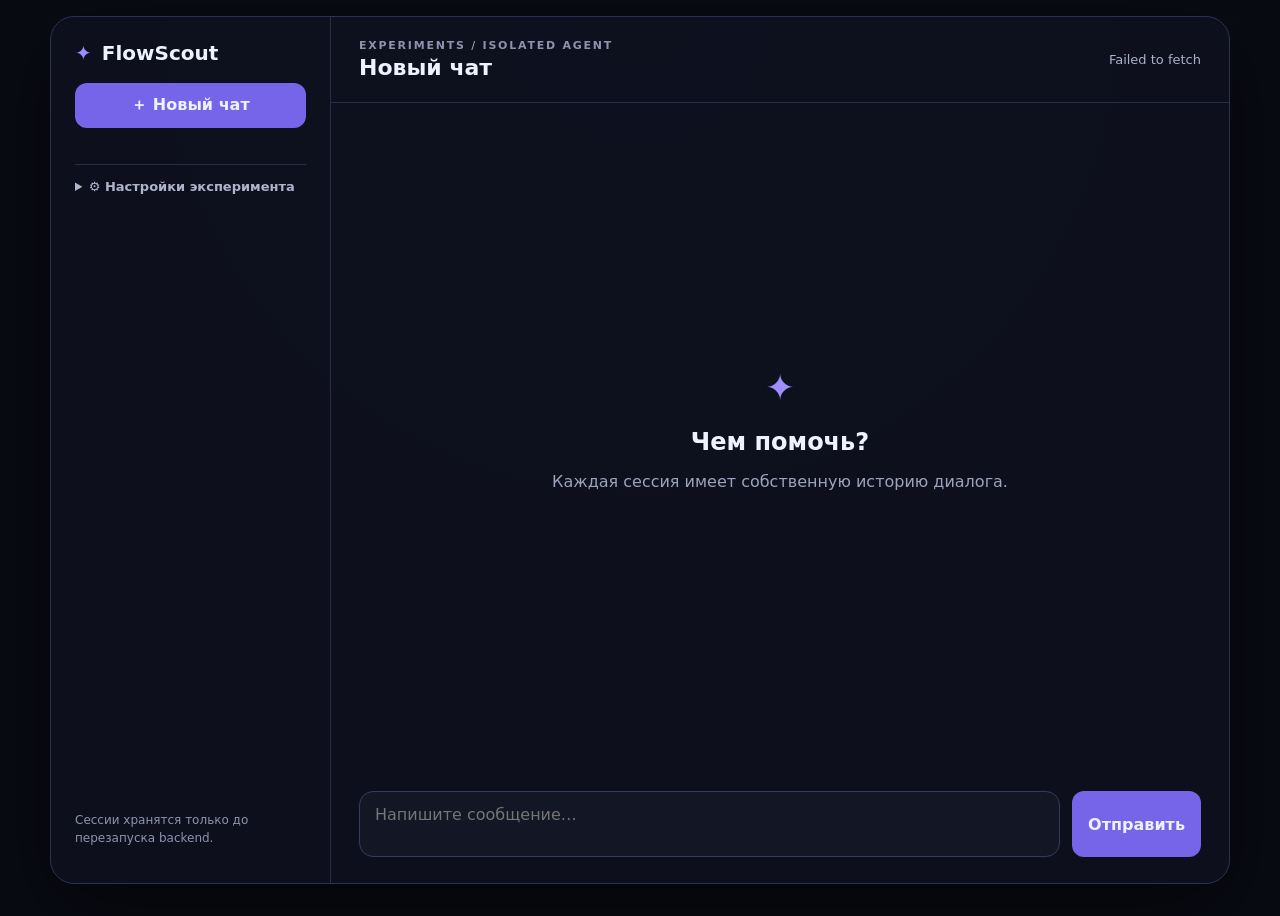
==== frontend/chat.html @ 6d683edc "feat(chat): add isolated session agent" ====
<!doctype html>
<html lang="ru">
  <head>
    <meta charset="UTF-8" />
    <meta name="viewport" content="width=device-width, initial-scale=1.0" />
    <meta name="description" content="Чат с изолированным FlowScout-агентом" />
    <title>FlowScout — чат</title>
    <link rel="stylesheet" href="chat.css" />
  </head>
  <body>
    <main class="chat-shell">
      <aside class="sidebar">
        <a class="brand" href="index.html"><span>✦</span> FlowScout</a>
        <button id="new-session" class="primary" type="button">＋ Новый чат</button>
        <nav id="sessions" aria-label="Сессии чата"></nav>
        <details class="debug-menu">
          <summary>⚙ Настройки эксперимента</summary>
          <form id="settings-form">
            <label>Модель
              <input name="model" list="model-options" />
              <datalist id="model-options">
                <option value="deepseek-v4-flash"></option>
                <option value="deepseek-v4-pro"></option>
              </datalist>
            </label>
            <label class="check"><input name="thinking_enabled" type="checkbox" /> Thinking</label>
            <label class="check"><input name="history_enabled" type="checkbox" /> История сессии</label>
            <label>Max tokens<input name="max_tokens" type="number" min="128" max="8000" /></label>
            <label>System prompt<textarea name="system_prompt" rows="4" maxlength="4000"></textarea></label>
            <div class="debug-actions">
              <button class="primary" type="submit">Применить</button>
              <button id="reset-settings" type="button">Сбросить</button>
            </div>
          </form>
        </details>
        <p class="memory-note">Сессии хранятся только до перезапуска backend.</p>
      </aside>

      <section class="conversation" aria-labelledby="chat-title">
        <header>
          <div>
            <p class="eyebrow">EXPERIMENTS / ISOLATED AGENT</p>
            <h1 id="chat-title">Новый чат</h1>
          </div>
          <span id="status" role="status">Подключение…</span>
        </header>

        <div id="messages" class="messages" aria-live="polite">
          <div class="empty">
            <span>✦</span>
            <h2>Чем помочь?</h2>
            <p>Каждая сессия имеет собственную историю диалога.</p>
          </div>
        </div>

        <form id="message-form">
          <textarea
            id="message-input"
            rows="2"
            maxlength="12000"
            placeholder="Напишите сообщение…"
            aria-label="Сообщение агенту"
            required
          ></textarea>
          <button class="primary" type="submit">Отправить</button>
        </form>
      </section>
    </main>
    <script src="chat.js" defer></script>
  </body>
</html>
---- frontend/chat.css ----
:root {
  color-scheme: dark;
  font-family: Inter, ui-sans-serif, system-ui, sans-serif;
  color: #eef1ff;
  background: #090b13;
}

* { box-sizing: border-box; }
body { margin: 0; min-height: 100vh; background: radial-gradient(circle at top, #171b31, #090b13 55%); }
button, textarea { font: inherit; }
button, .brand { color: inherit; }

.chat-shell {
  display: grid;
  grid-template-columns: 280px minmax(0, 1fr);
  width: min(1180px, calc(100% - 32px));
  height: calc(100vh - 32px);
  margin: 16px auto;
  overflow: hidden;
  border: 1px solid #2b3150;
  border-radius: 24px;
  background: rgba(13, 16, 29, 0.94);
  box-shadow: 0 24px 80px #0008;
}

.sidebar { display: flex; flex-direction: column; gap: 18px; padding: 24px; border-right: 1px solid #282d48; }
.brand { display: flex; gap: 10px; align-items: center; font-size: 20px; font-weight: 750; text-decoration: none; }
.brand span, .empty > span { color: #9f8cff; }
.primary { border: 0; border-radius: 12px; padding: 12px 16px; background: #7665e9; cursor: pointer; font-weight: 700; }
.primary:hover:not(:disabled) { background: #8b7cf1; }
button:disabled { opacity: 0.55; cursor: wait; }
#sessions { display: grid; gap: 8px; overflow-y: auto; }
.session { width: 100%; border: 1px solid transparent; border-radius: 10px; padding: 11px; overflow: hidden; background: transparent; text-align: left; text-overflow: ellipsis; white-space: nowrap; cursor: pointer; }
.session:hover, .session.active { border-color: #393e62; background: #1b1f36; }
.debug-menu { border-top: 1px solid #282d48; padding-top: 14px; color: #aeb4cc; font-size: 13px; }
.debug-menu summary { cursor: pointer; font-weight: 700; }
#settings-form { display: grid; gap: 10px; margin-top: 12px; }
#settings-form label { display: grid; gap: 5px; }
#settings-form .check { display: flex; align-items: center; }
#settings-form input:not([type="checkbox"]), #settings-form select, #settings-form textarea { width: 100%; border: 1px solid #353b5c; border-radius: 8px; padding: 7px; color: #eef1ff; background: #121625; }
.debug-actions { display: flex; gap: 8px; }
.debug-actions button { flex: 1; border: 1px solid #353b5c; border-radius: 8px; padding: 8px; color: inherit; background: #1b1f36; cursor: pointer; }
.debug-actions .primary { border: 0; background: #7665e9; }
.memory-note { margin-top: auto; color: #8d93ae; font-size: 12px; line-height: 1.5; }

.conversation { display: grid; grid-template-rows: auto minmax(0, 1fr) auto; min-width: 0; }
.conversation > header { display: flex; justify-content: space-between; align-items: center; padding: 22px 28px; border-bottom: 1px solid #282d48; }
h1 { margin: 3px 0 0; font-size: 22px; }
.eyebrow { margin: 0; color: #8d93ae; font-size: 11px; font-weight: 800; letter-spacing: 0.16em; }
#status { color: #aab0c9; font-size: 13px; }
.messages { display: flex; flex-direction: column; gap: 18px; overflow-y: auto; padding: 30px; }
.empty { margin: auto; text-align: center; color: #9da3bc; }
.empty span { font-size: 36px; }
.empty h2 { margin-bottom: 6px; color: #eef1ff; }
.message { max-width: min(720px, 85%); }
.message span { display: block; margin-bottom: 6px; color: #8d93ae; font-size: 12px; font-weight: 700; }
.message p { margin: 0; padding: 14px 17px; border: 1px solid #303653; border-radius: 16px; background: #1a1e32; line-height: 1.55; white-space: pre-wrap; }
.message.user { align-self: flex-end; }
.message.user span { text-align: right; }
.message.user p { border-color: #6257b5; background: #332d63; }

#message-form { display: grid; grid-template-columns: minmax(0, 1fr) auto; gap: 12px; padding: 20px 28px 26px; }
textarea { resize: none; border: 1px solid #353b5c; border-radius: 14px; padding: 13px 15px; color: #eef1ff; background: #121625; outline: none; }
textarea:focus { border-color: #8172eb; box-shadow: 0 0 0 3px #8172eb22; }

@media (max-width: 720px) {
  .chat-shell { grid-template-columns: 1fr; grid-template-rows: 190px minmax(0, 1fr); width: 100%; height: 100vh; margin: 0; border: 0; border-radius: 0; }
  .sidebar { max-height: 190px; border-right: 0; border-bottom: 1px solid #282d48; padding: 16px; }
  .brand, .memory-note { display: none; }
  #sessions { display: flex; }
  .session { min-width: 150px; }
  .messages { padding: 20px; }
  #message-form { padding: 14px; }
}
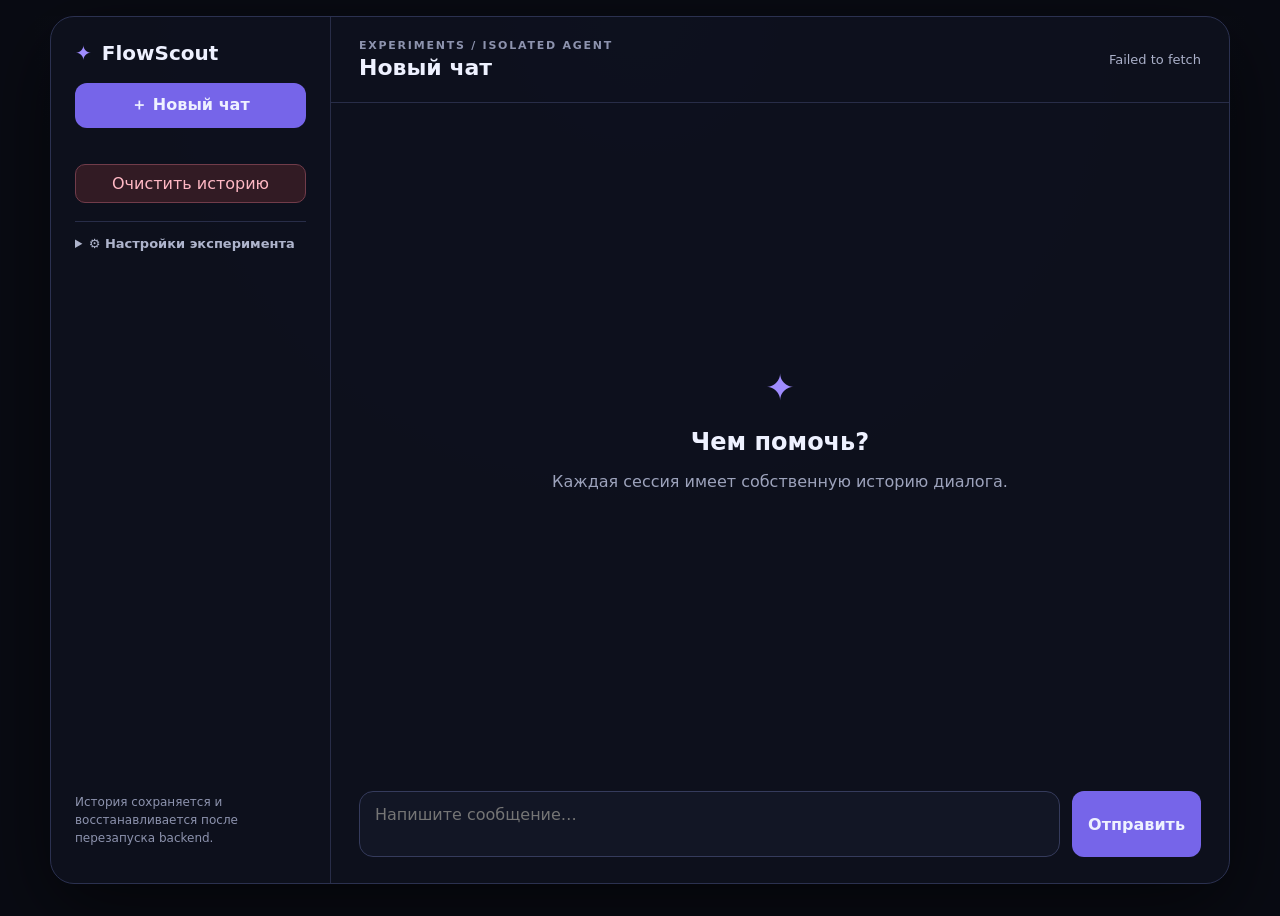
==== commit ad87ea79: "feat(agent): persist context in SQLite" ====
--- a/frontend/chat.html
+++ b/frontend/chat.html
@@ -13,6 +13,7 @@
         <a class="brand" href="index.html"><span>✦</span> FlowScout</a>
         <button id="new-session" class="primary" type="button">＋ Новый чат</button>
         <nav id="sessions" aria-label="Сессии чата"></nav>
+        <button id="clear-database" class="danger" type="button">Очистить историю</button>
         <details class="debug-menu">
           <summary>⚙ Настройки эксперимента</summary>
           <form id="settings-form">
@@ -33,7 +34,7 @@
             </div>
           </form>
         </details>
-        <p class="memory-note">Сессии хранятся только до перезапуска backend.</p>
+        <p class="memory-note">История сохраняется и восстанавливается после перезапуска backend.</p>
       </aside>
 
       <section class="conversation" aria-labelledby="chat-title">
--- a/frontend/chat.css
+++ b/frontend/chat.css
@@ -28,6 +28,8 @@
 .brand span, .empty > span { color: #9f8cff; }
 .primary { border: 0; border-radius: 12px; padding: 12px 16px; background: #7665e9; cursor: pointer; font-weight: 700; }
 .primary:hover:not(:disabled) { background: #8b7cf1; }
+.danger { border: 1px solid #713c4a; border-radius: 10px; padding: 9px 12px; color: #ffb8c4; background: #321b24; cursor: pointer; }
+.danger:hover:not(:disabled) { border-color: #a65367; background: #48212d; }
 button:disabled { opacity: 0.55; cursor: wait; }
 #sessions { display: grid; gap: 8px; overflow-y: auto; }
 .session { width: 100%; border: 1px solid transparent; border-radius: 10px; padding: 11px; overflow: hidden; background: transparent; text-align: left; text-overflow: ellipsis; white-space: nowrap; cursor: pointer; }
